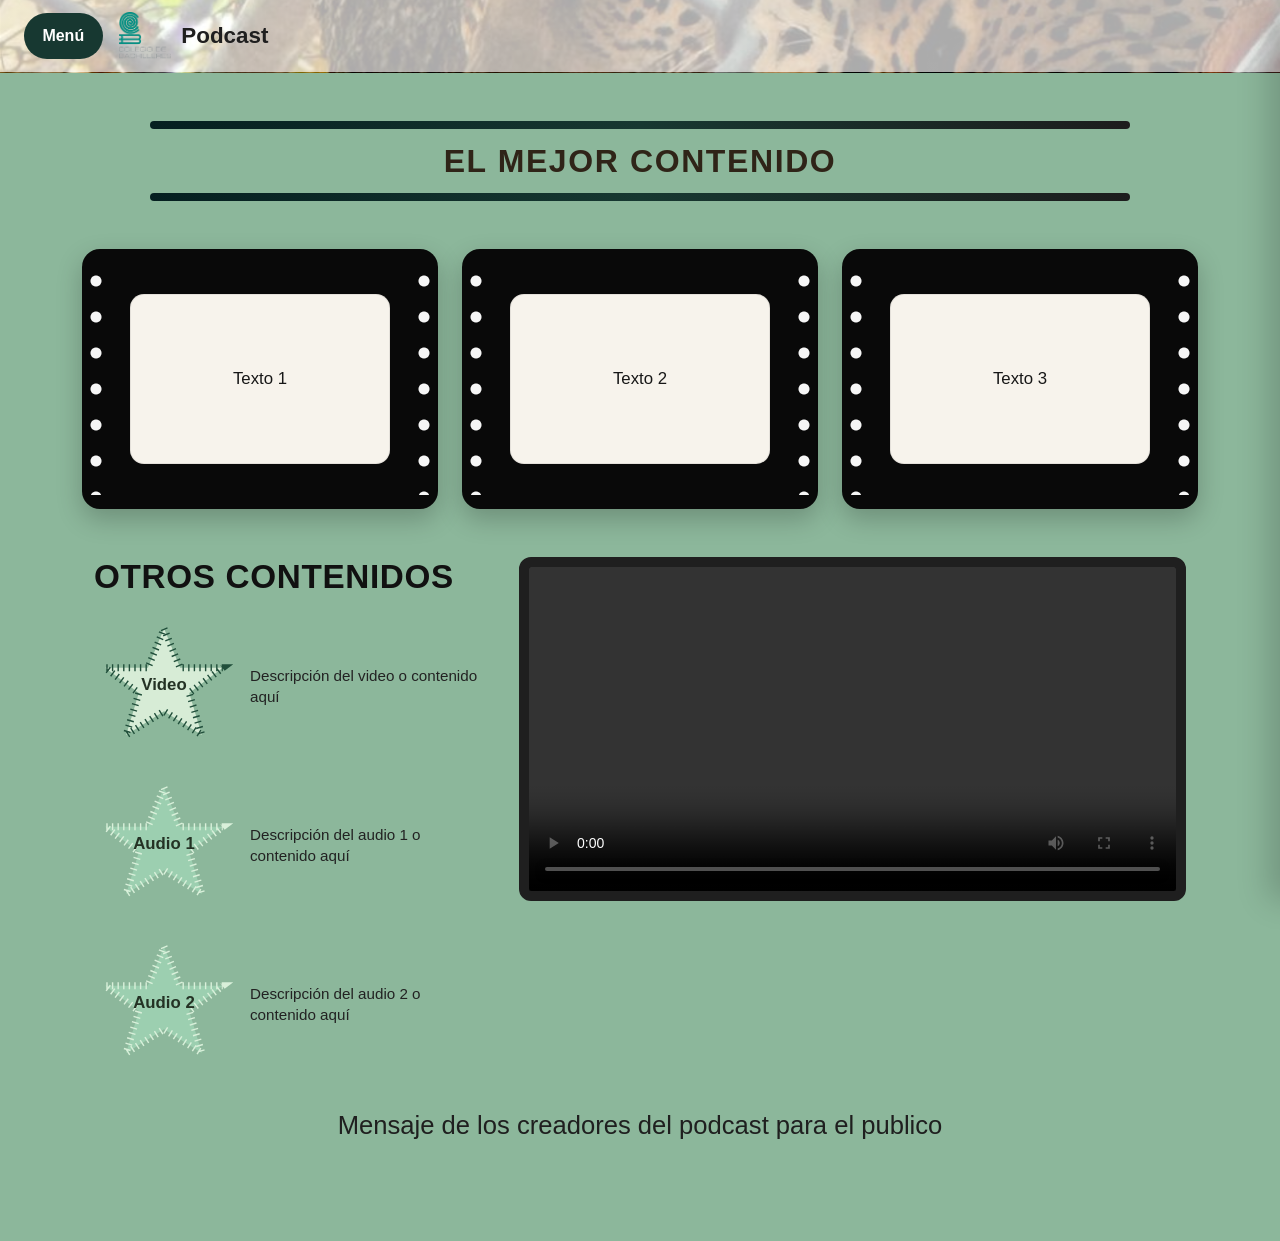
==== index.html @ 105d37e8 "Rename podcast.html to index.html" ====
<!DOCTYPE html>
<html lang="es">

<head>
    <meta charset="utf-8"> <!-- El uteefe -->
    <meta name="viewport" content="width=device-width, initial-scale=1"> <!-- Coso para celulares -->
    <title>Podcast</title>

    <!-- Bootstrap -->
    <link rel="stylesheet" href="css/bootstrap.min.css">
    <!-- Estilos personalizados -->
    <link rel="stylesheet" href="css/styles.css">
</head>

<body class="pagina-principal">
    <!-- Fondo oscuro -->
    <div class="fondo-oscuro" id="fondo-oscuro"></div>

    <div class="container-fluid p-0">
        <!-- Encabezado superior -->
        <header class="barra-superior">
            <div class="contenedor-superior container-fluid px-3 px-md-4">
                
                <!-- Botón para abrir menú -->
                <button id="abrir-menu" class="boton-menu" type="button" aria-label="Abrir menú">
                    Menú
                </button>

                <!-- Logo y título -->
                <div class="marca-superior">
                    <img class="imagen-marca" src="imagenes/logo_colegio_de_bachilleres.gif" alt="Logo">
                    <span class="titulo-navbar">Podcast</span>
                </div>

                <!-- Navegación principal -->
                <nav id="navegacion-principal" class="menu-principal" aria-label="Navegación principal">
                    
                    <!-- Botón para cerrar menú -->
                    <button id="cerrar-menu" class="boton-cerrar" type="button" aria-label="Cerrar menú">
                        Cerrar
                    </button>

                    <!-- Lista de enlaces -->
                    <ul class="lista-enlaces">
                        <li><a href="#">Inicio</a></li> <!-- talvez quita esto, si no es necesario, quitalo-->
                        <li><a href="#">Acerca de</a></li>
                        <li><a href="#">Capacitaciones</a></li>
                        <li><a href="#">Métodos de evaluación</a></li>
                        <li><a href="#">Materias sextos</a></li>
                        <li><a href="#">Actividades comunitarias</a></li>
                        <li><a href="#">Selectivos</a></li>
                        <li><a href="#">Reseñas</a></li>
                        <li><a href="#">Creadores</a></li>
                        <li><a href="#">Podcast</a></li>
                        <li><a href="imagenes/pez.png">pez</a></li> <!-- esto quitalo tambien, era de broma, obvio-->
                    </ul>
                </nav>
            </div>
        </header>

        <!-- Contenido principal -->
        <main class="seccion-principal container py-4 py-md-5">

            <!-- Título de sección ELMEJORCONTENIDO.EXE-->
            <section class="titulo-cine text-center mb-4 mb-md-5">
                <div class="linea-decorativa linea-superior"></div> <!-- Línea decorativa -->
                <h1 class="titulo-seccion">EL MEJOR CONTENIDO</h1>
                <div class="linea-decorativa linea-inferior"></div> <!-- Línea decorativa -->
            </section>

            <!-- Tarjetas de contenido its cinema-->
            <section class="row g-4 justify-content-center">
                <article class="col-12 col-md-4">
                    <div class="tarjeta-pelicula">
                        <div class="area-contenido">
                            <p>Texto 1</p> <!-- Contenido de tarjeta -->
                        </div>
                    </div>
                </article>

                <article class="col-12 col-md-4">
                    <div class="tarjeta-pelicula">
                        <div class="area-contenido">
                            <p>Texto 2</p> <!-- Contenido de tarjeta -->
                        </div>
                    </div>
                </article>

                <article class="col-12 col-md-4">
                    <div class="tarjeta-pelicula">
                        <div class="area-contenido">
                            <p>Texto 3</p> <!-- Contenido de tarjeta -->
                        </div>
                    </div>
                </article>
            </section>

            <!-- Sección de otros contenidos (de verdad son otros contenidos)-->
            <section id="seccion-otros-contenidos" class="seccion-otros-contenidos container py-5">
                <div class="contenedor-otros-contenidos">

                    <!-- Panel lateral con opciones (el coso de las estrellas) -->
                    <aside class="panel-lateral-detalles">
                        <h2 class="titulo-otros-contenidos">OTROS CONTENIDOS</h2>

                        <!-- Video -->
                        <div class="item-estrella">
                            <a href="#" class="enlace-estrella" data-media="video" aria-label="Mostrar video">
                                
                                <!-- objeto de estrella (lo del svg hace a la estrella) -->
                                <svg viewBox="0 0 200 200" class="estrella-tema estrella-oscura" aria-hidden="true">
                                    <polygon points="100,18 123,74 184,74 136,110 154,170 100,136 46,170 64,110 16,74 77,74"></polygon>
                                    <text x="100" y="100" text-anchor="middle" dominant-baseline="middle" class="texto-estrella">Video</text>
                                </svg>
                            </a>
                            <p class="texto-estrella-descripcion">Descripción del video o contenido aquí</p>
                        </div>

                        <!-- Audio 1 -->
                        <div class="item-estrella">
                            <a href="#" class="enlace-estrella" data-media="audio1" aria-label="Mostrar audio 1">
                                <svg viewBox="0 0 200 200" class="estrella-tema estrella-clara" aria-hidden="true">
                                    <polygon points="100,18 123,74 184,74 136,110 154,170 100,136 46,170 64,110 16,74 77,74"></polygon>
                                    <text x="100" y="100" text-anchor="middle" dominant-baseline="middle" class="texto-estrella">Audio 1</text>
                                </svg>
                            </a>
                            <p class="texto-estrella-descripcion">Descripción del audio 1 o contenido aquí</p>
                        </div>

                        <!-- Audio 2 -->
                        <div class="item-estrella">
                            <a href="#" class="enlace-estrella" data-media="audio2" aria-label="Mostrar audio 2">
                                <svg viewBox="0 0 200 200" class="estrella-tema estrella-clara" aria-hidden="true">
                                    <polygon points="100,18 123,74 184,74 136,110 154,170 100,136 46,170 64,110 16,74 77,74"></polygon>
                                    <text x="100" y="100" text-anchor="middle" dominant-baseline="middle" class="texto-estrella">Audio 2</text>
                                </svg>
                            </a>
                            <p class="texto-estrella-descripcion">Descripción del audio 2 o contenido aquí</p>
                        </div>
                    </aside>

                    <!-- Panel para el vidio -->
                    <section class="panel-reproductor">
                        <div class="contenedor-video" id="contenedor-media">
                            
                            <!-- con esto puedes reproducirlo, daaah (eeeeel video) -->
                            <video id="media-player" class="video-podcast" controls>
                                <source src="videos/pez.mp4" type="video/mp4"> <!-- Fuente del video -->
                            </video>
                        </div>
                    </section>
                </div>

                <!-- Mensaje del final -->
                <div class="mensaje-creadores">
                    <p>Mensaje de los creadores del podcast para el publico</p>
                </div>
            </section>
        </main>
    </div>

    <!-- Script del yabaescript -->
    <script src="js/Scripts.js"></script>
</body>

</html>
---- css/styles.css ----
/* ========================================================================== 
   BASE
   ========================================================================== */

* {
    box-sizing: border-box; /* Incluye padding y border en el tamaño total */
    margin: 0; /* Quita márgenes por defecto */
    padding: 0; /* Quita padding por defecto */
}

body.pagina-principal {
    min-height: 100vh; /* Altura mínima de pantalla */
    background-color: #8cb79b; /* Color de fondo */
    color: #111; /* Color de texto */
    font-family: "Trebuchet MS", "Segoe UI", Arial, sans-serif; /* Tipografía */
    overflow-x: hidden; /* Evita scroll horizontal */
}

a {
    text-decoration: none; /* Quita subrayado */
}

.fondo-oscuro {
    position: fixed; /* Cubre toda la pantalla */
    inset: 0; /* Ocupa todo el viewport */
    background: rgba(0, 0, 0, 0.45); /* Fondo oscuro */
    opacity: 0; /* Oculto */
    visibility: hidden; /* No visible */
    transition: opacity 0.25s ease, visibility 0.25s ease; /* Animación */
    z-index: 1040; /* Capa */
}

.fondo-oscuro.visible {
    opacity: 1; /* Visible */
    visibility: visible;
}

/* ========================================================================== 
   BARRA SUPERIOR
   ========================================================================== */

.barra-superior {
    --imagen-fondo-barra: url("../imagenes/jaguar.png"); /* Imagen de fondo */
    position: sticky; /* Se queda fija arriba */
    top: 0;
    z-index: 1050;
    background:
        linear-gradient(rgba(255, 255, 255, 0.67), rgba(255, 255, 255, 0.67)), /* Capa blanca */
        var(--imagen-fondo-barra); /* Imagen */
    background-size: cover;
    background-position: center;
    background-repeat: no-repeat;
    backdrop-filter: blur(10px); /* Desenfoque */
    -webkit-backdrop-filter: blur(10px);
    border-bottom: 1px solid rgba(0, 0, 0, 0.08); /* Línea inferior */
}

.contenedor-superior {
    display: flex; /* Layout horizontal */
    align-items: center; /* Centrado vertical */
    justify-content: space-between; /* Espaciado */
    gap: 1rem;
    min-height: 72px; /* Altura mínima */
    position: relative;
}

.titulo-navbar {
    margin-left: 10px; /* Separación */
    font-weight: 800;
    font-size: 1.4rem;
    color: #1f1f1f;
}

.marca-superior {
    display: flex;
    align-items: center;
    justify-content: flex-start;
    flex: 1; /* Ocupa espacio disponible */
}

.imagen-marca {
    max-height: 48px; /* Tamaño máximo */
    width: auto;
    object-fit: contain; /* No deforma */
}

.boton-menu,
.boton-cerrar {
    border: none;
    border-radius: 999px; /* Botón redondo */
    padding: 0.7rem 1.15rem;
    font-weight: 700;
    background: #173831;
    color: #fff;
    cursor: pointer;
    transition: transform 0.2s ease, opacity 0.2s ease; /* Animación */
}

.boton-menu:hover,
.boton-cerrar:hover {
    transform: translateY(-1px); /* Efecto hover */
    opacity: 0.92;
}

/* ========================================================================== 
   MENÚ LATERAL
   ========================================================================== */

.menu-principal {
    position: fixed; /* Menú flotante */
    top: 0;
    right: 0;
    width: min(340px, 85vw); /* Tamaño adaptable */
    height: 100vh;
    background: #DBF0DD;
    box-shadow: -12px 0 30px rgba(0, 0, 0, 0.18);
    transform: translateX(100%); /* Oculto a la derecha */
    transition: transform 0.28s ease;
    z-index: 1060;
    display: flex;
    flex-direction: column; /* Vertical */
    padding: 1rem;
    gap: 1rem;
    overflow-y: auto; /* Scroll interno */
}

.menu-principal.visible {
    transform: translateX(0); /* Se muestra */
}

.boton-cerrar {
    align-self: flex-end; /* Alineado a la derecha */
}

.lista-enlaces {
    list-style: none; /* Sin viñetas */
    display: flex;
    flex-direction: column;
    gap: 0.9rem;
    margin: 0;
    padding: 0;
}

.lista-enlaces a {
    color: #222;
    font-weight: 600;
    padding: 0.25rem 0;
    position: relative;
}

.lista-enlaces a::after {
    content: "";
    position: absolute;
    left: 0;
    bottom: -2px;
    width: 100%;
    height: 2px;
    background: currentColor;
    transform: scaleX(0); /* Oculto */
    transform-origin: left;
    transition: transform 0.2s ease;
}

.lista-enlaces a:hover::after {
    transform: scaleX(1); /* Aparece línea */
}

/* ========================================================================== 
   SECCIÓN PRINCIPAL
   ========================================================================== */

.seccion-principal {
    padding-bottom: 4rem; /* Espacio inferior */
}

.titulo-cine {
    display: grid;
    place-items: center; /* Centrado */
    gap: 0.8rem;
}

.linea-decorativa {
    width: 100%;
    max-width: 980px;
    height: 8px;
    border-radius: 999px;
    background: linear-gradient(90deg, #051f20, #173831, #1d1d1d); /* Gradiente */
}

.titulo-seccion {
    font-size: clamp(1.5rem, 2.5vw, 2.35rem); /* Tamaño responsive */
    font-weight: 800;
    letter-spacing: 0.05em;
    color: #2f2418;
    margin: 0;
}

/* ========================================================================== 
   TARJETAS TIPO PELÍCULA
   ========================================================================== */

.tarjeta-pelicula {
    position: relative;
    min-height: 260px;
    border-radius: 18px;
    background: #090909;
    padding: 1.5rem 1.25rem;
    display: flex;
    align-items: center;
    justify-content: center;
    overflow: hidden;
    box-shadow: 0 10px 26px rgba(0, 0, 0, 0.22);
    transition: transform 0.25s ease, box-shadow 0.25s ease;
}

.tarjeta-pelicula:hover {
    transform: scale(1.03); /* Zoom */
    box-shadow: 0 16px 34px rgba(0, 0, 0, 0.28);
}

.tarjeta-pelicula::before,
.tarjeta-pelicula::after {
    content: "";
    position: absolute;
    top: 0.85rem;
    bottom: 0.85rem;
    width: 1rem;
    background-image: radial-gradient(circle at center, #f6f6f6 0 5px, transparent 6px); /* Efecto perforado */
    background-repeat: repeat-y;
    background-size: 100% 2.25rem;
    pointer-events: none;
}

.tarjeta-pelicula::before {
    left: 0.4rem;
}

.tarjeta-pelicula::after {
    right: 0.4rem;
}

.area-contenido {
    width: min(82%, 330px);
    min-height: 170px;
    background: #f7f3ec;
    border-radius: 14px;
    padding: 1.35rem 1.1rem;
    display: flex;
    align-items: center;
    justify-content: center;
    text-align: center;
    box-shadow: inset 0 0 0 1px rgba(0, 0, 0, 0.08);
}

.area-contenido p {
    font-size: 1.05rem;
    line-height: 1.5;
    color: #171717;
    margin: 0;
}

/* ========================================================================== 
   SECCIÓN OTROS CONTENIDOS
   ========================================================================== */

.seccion-otros-contenidos {
    padding-top: 1rem;
}

.contenedor-otros-contenidos {
    display: grid;
    grid-template-columns: 1fr 1.7fr; /* Dos columnas */
    gap: 2rem;
    align-items: start;
}

.panel-lateral-detalles {
    display: flex;
    flex-direction: column;
    align-items: stretch;
    gap: 1.2rem;
}

.titulo-otros-contenidos {
    width: 100%;
    text-align: left;
    font-size: clamp(1.6rem, 2.6vw, 2.4rem);
    font-weight: 800;
    color: #111;
    letter-spacing: 0.02em;
    margin: 0;
}

.item-estrella {
    display: flex;
    align-items: center;
    gap: 1rem;
    width: 100%;
}

.enlace-estrella {
    display: block;
    width: clamp(140px, 30%, 240px); /* Tamaño adaptable */
    flex-shrink: 0;
    transition: transform 0.25s ease, filter 0.25s ease;
}

.enlace-estrella:hover {
    transform: scale(1.05); /* Zoom */
    filter: drop-shadow(0 10px 14px rgba(0, 0, 0, 0.18));
}

.estrella-tema {
    width: 100%;
    height: auto;
    display: block;
}

.estrella-oscura polygon {
    fill: #d7ecd6; /* Color relleno */
    stroke: #214f3b; /* Borde */
    stroke-width: 10;
    stroke-dasharray: 2 6; /* Estilo punteado */
}

.estrella-clara polygon {
    fill: #9ccfb0;
    stroke: #d9f0da;
    stroke-width: 10;
    stroke-dasharray: 2 6;
}

.texto-estrella {
    fill: #243224;
    font-size: clamp(14px, 2vw, 24px);
    font-weight: 700;
    font-family: "Trebuchet MS", "Segoe UI", Arial, sans-serif;
}

.texto-estrella-descripcion {
    font-size: 0.95rem;
    line-height: 1.4;
    color: #222;
    margin: 0;
    text-align: left;
}

.contenedor-video {
    width: 100%;
    max-width: 700px;
    margin: auto;
    border: 10px solid #1f1f1f; /* Marco */
    border-radius: 12px;
    overflow: hidden;
    background: black;
}

.video-podcast {
    width: 100%;
    display: block;
}

.mensaje-creadores {
    margin-top: 2rem;
    text-align: center;
}

.mensaje-creadores p {
    font-size: clamp(1.2rem, 2vw, 1.8rem);
    color: #1f1f1f;
    margin: 0;
}

/* ========================================================================== 
   RESPONSIVE
   ========================================================================== */

@media (max-width: 991.98px) {
    .contenedor-otros-contenidos {
        grid-template-columns: 1fr; /* Una columna */
    }

    .panel-lateral-detalles {
        order: 1;
    }

    .panel-reproductor {
        order: 2;
    }

    .titulo-otros-contenidos {
        text-align: center; /* Centrado */
    }

    .item-estrella {
        justify-content: center; /* Centrado */
    }

    .texto-estrella-descripcion {
        max-width: 420px; /* Limita ancho */
    }
}

@media (max-width: 575.98px) {
    .titulo-seccion {
        letter-spacing: 0.03em; /* Menos separación */
    }

    .tarjeta-pelicula {
        min-height: 240px; /* Más compacta */
    }

    .area-contenido {
        width: min(88%, 300px);
        padding: 1.1rem 1rem;
    }

    .area-contenido p {
        font-size: 0.98rem; /* Texto más pequeño */
    }

    .item-estrella {
        gap: 0.8rem;
    }

    .enlace-estrella {
        width: 132px; /* Estrellas más pequeñas */
    }

    .texto-estrella-descripcion {
        font-size: 0.92rem;
    }
}
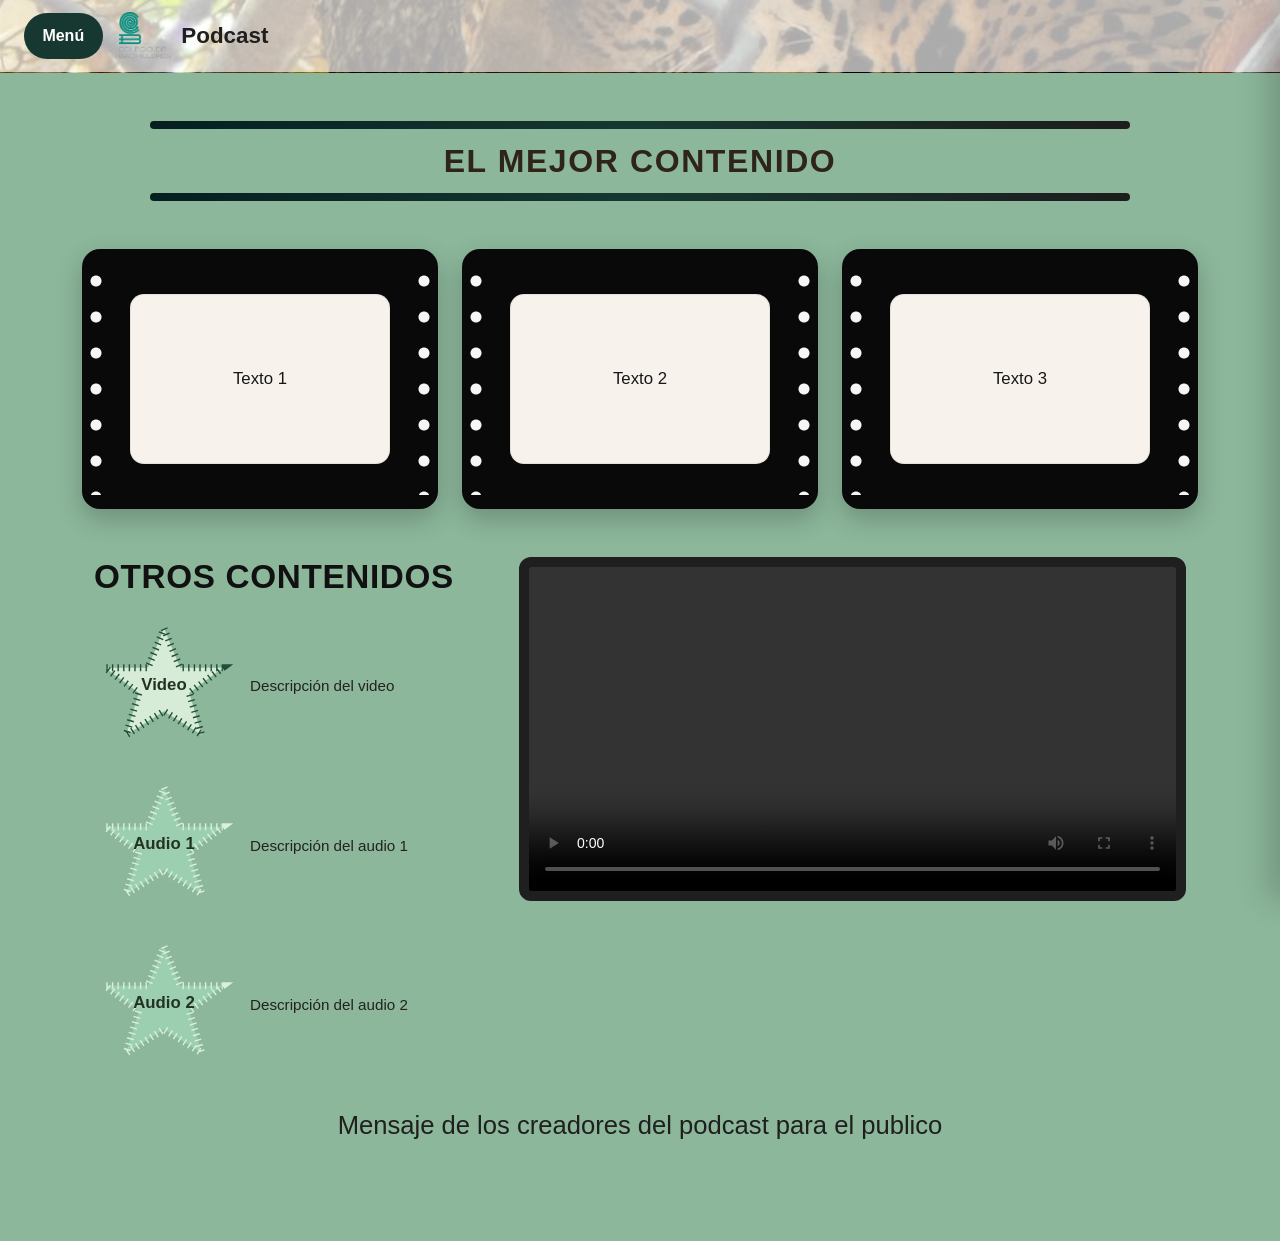
==== commit 57f269e8: "Update descriptions for video and audio content" ====
--- a/index.html
+++ b/index.html
@@ -113,7 +113,7 @@
                                     <text x="100" y="100" text-anchor="middle" dominant-baseline="middle" class="texto-estrella">Video</text>
                                 </svg>
                             </a>
-                            <p class="texto-estrella-descripcion">Descripción del video o contenido aquí</p>
+                            <p class="texto-estrella-descripcion">Descripción del video </p>
                         </div>
 
                         <!-- Audio 1 -->
@@ -124,7 +124,7 @@
                                     <text x="100" y="100" text-anchor="middle" dominant-baseline="middle" class="texto-estrella">Audio 1</text>
                                 </svg>
                             </a>
-                            <p class="texto-estrella-descripcion">Descripción del audio 1 o contenido aquí</p>
+                            <p class="texto-estrella-descripcion">Descripción del audio 1 </p>
                         </div>
 
                         <!-- Audio 2 -->
@@ -135,7 +135,7 @@
                                     <text x="100" y="100" text-anchor="middle" dominant-baseline="middle" class="texto-estrella">Audio 2</text>
                                 </svg>
                             </a>
-                            <p class="texto-estrella-descripcion">Descripción del audio 2 o contenido aquí</p>
+                            <p class="texto-estrella-descripcion">Descripción del audio 2 </p>
                         </div>
                     </aside>
 
